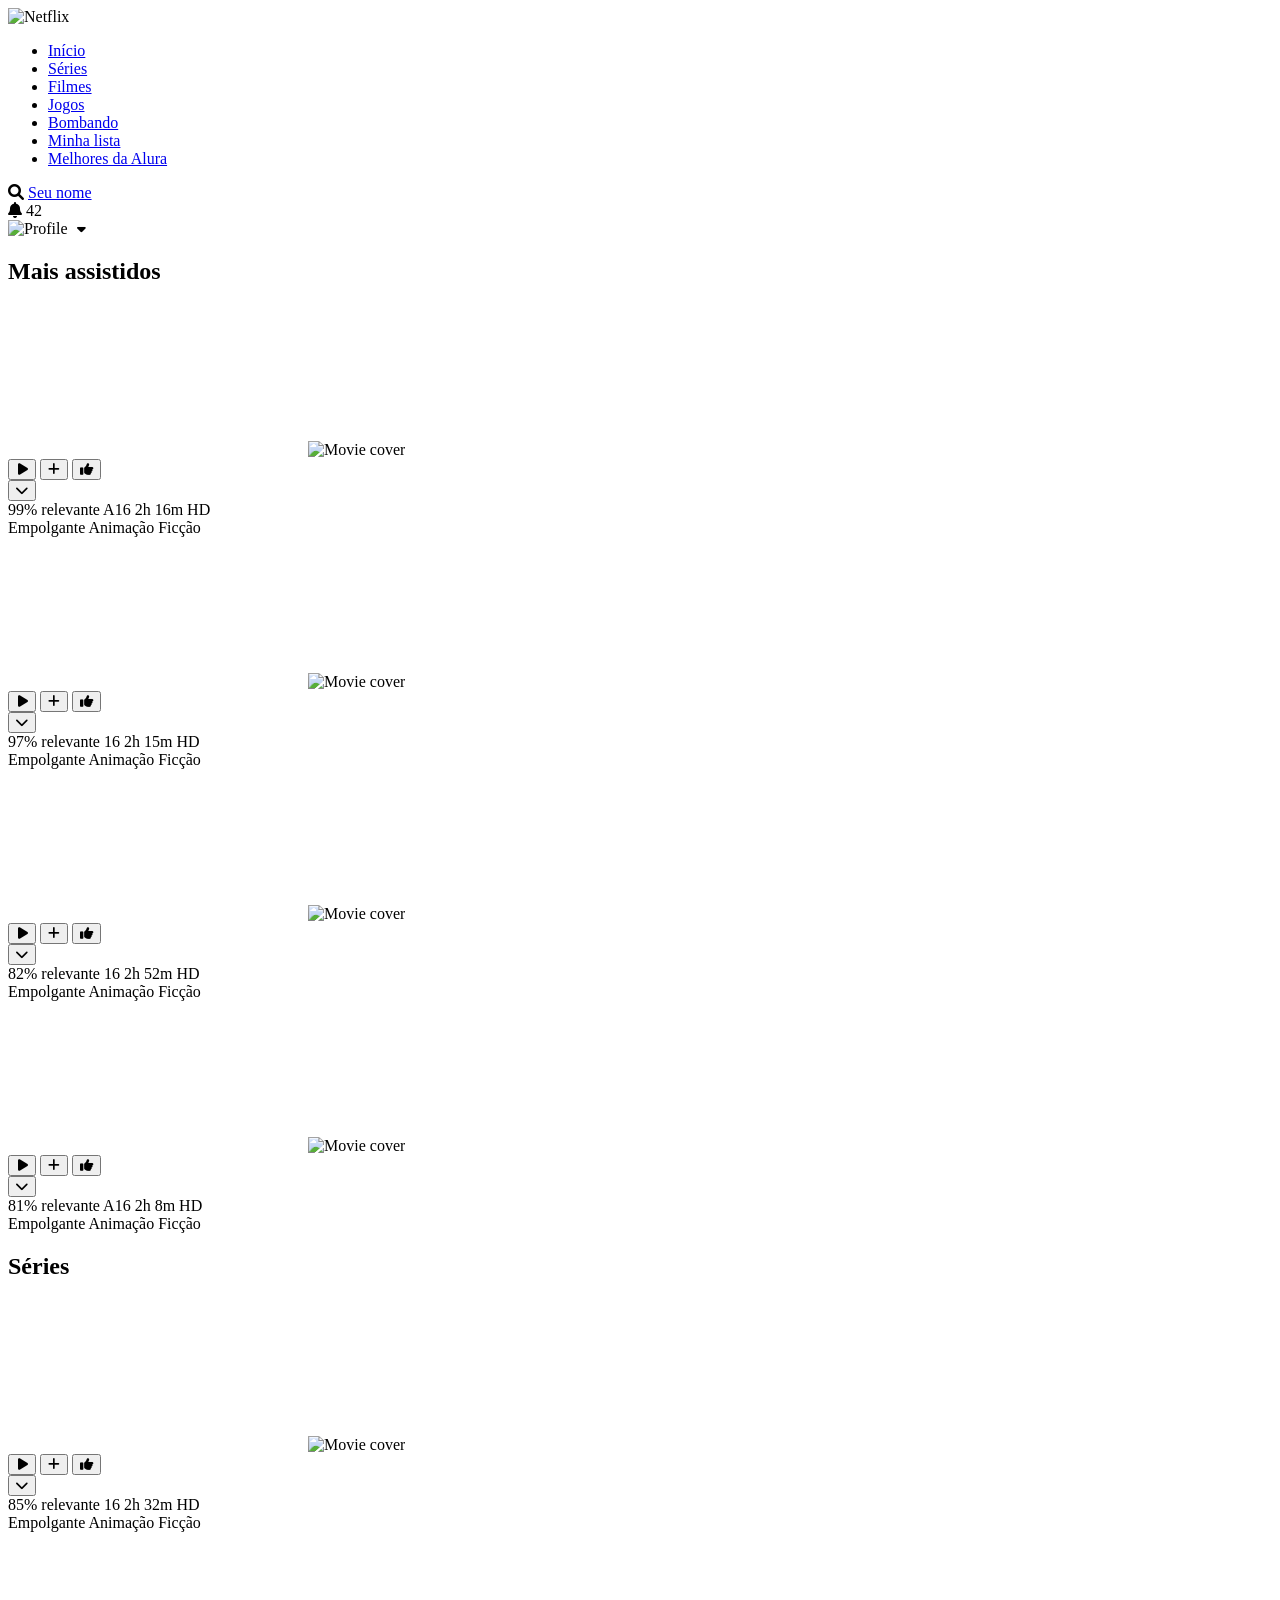
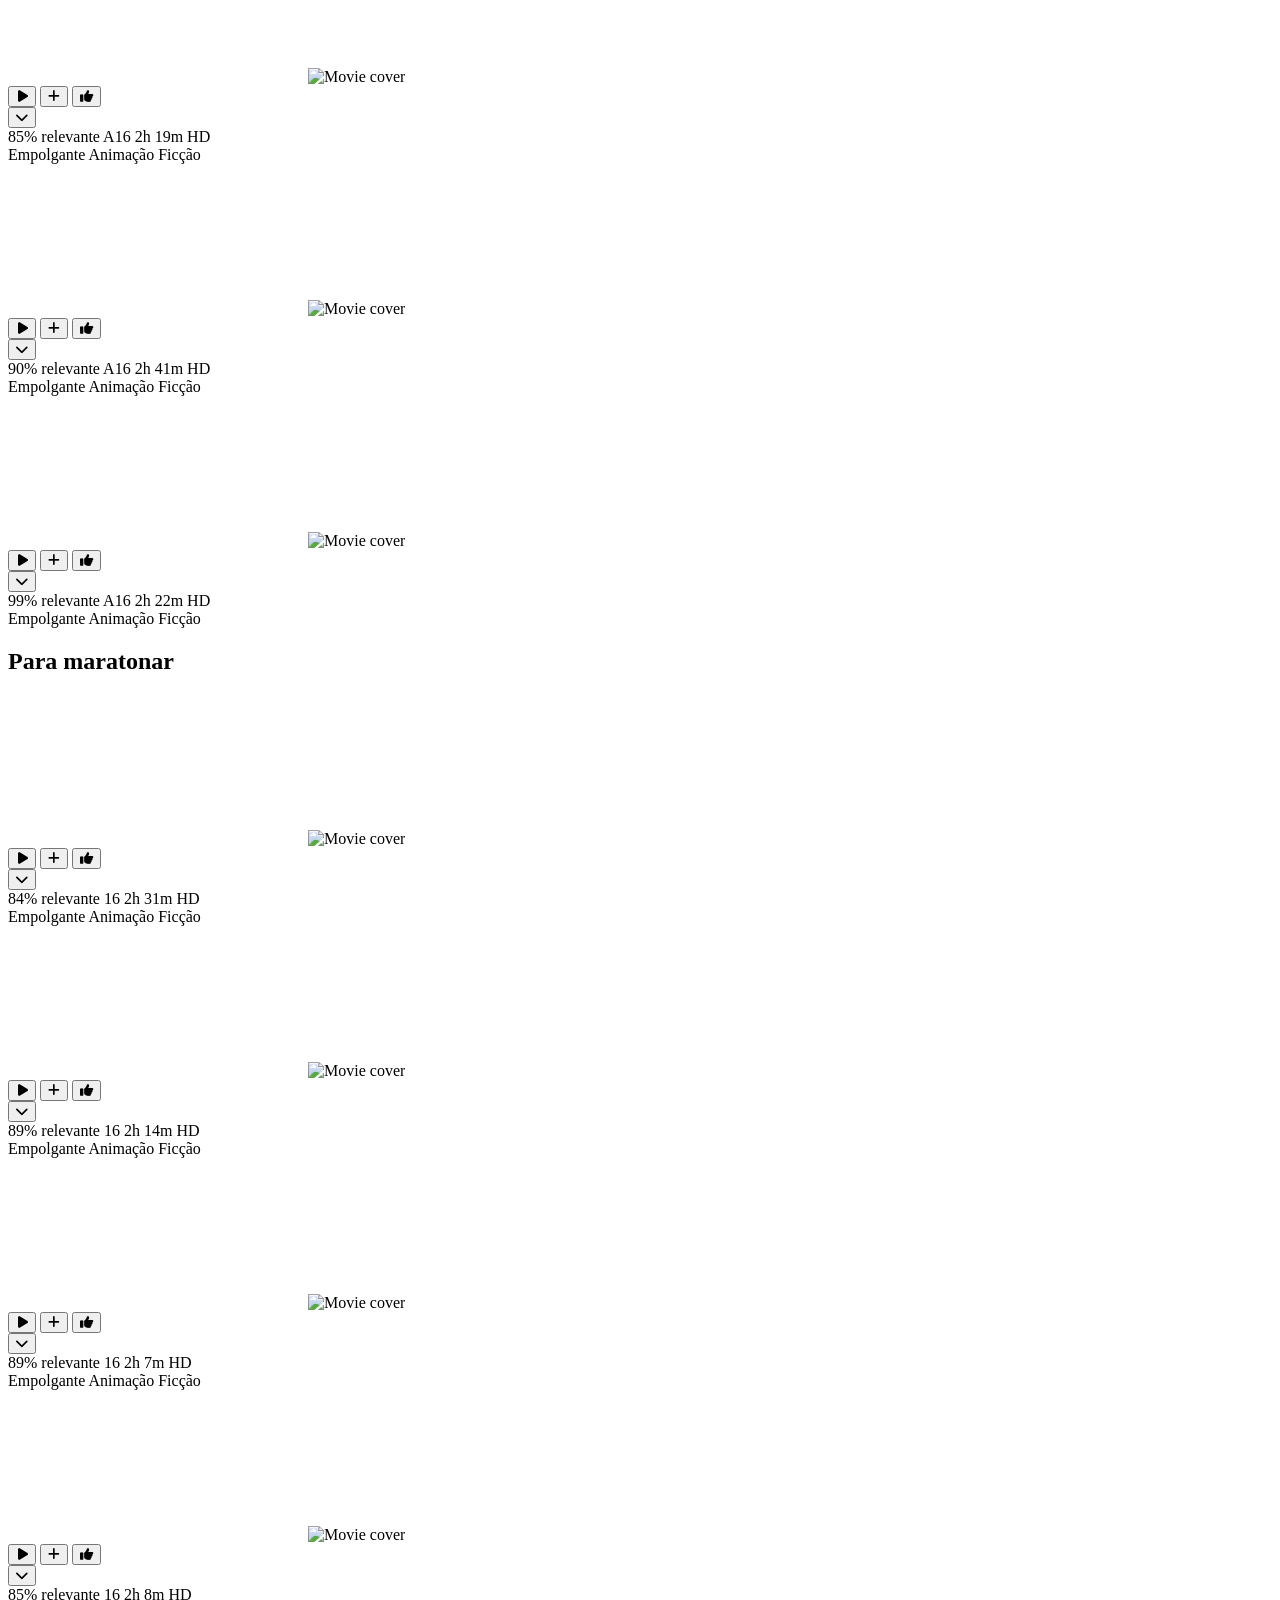
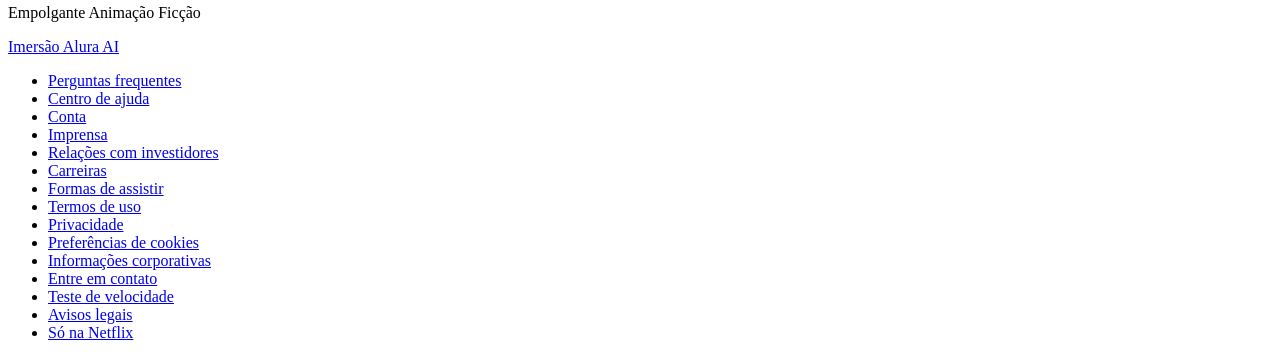
==== catalogo/catalogo.html @ 2f7b9928 "Add files via upload" ====
<!DOCTYPE html>
<html lang="pt-BR">

<head>
    <meta charset="UTF-8">
    <meta name="viewport" content="width=device-width, initial-scale=1.0">
    <title>Netflix Clone</title>
    <link rel="stylesheet" href="catalogo.css">
    <link href="https://cdnjs.cloudflare.com/ajax/libs/font-awesome/6.0.0/css/all.min.css" rel="stylesheet">
    <link href="https://fonts.googleapis.com/css2?family=Roboto:wght@300;400;500;700&display=swap" rel="stylesheet">
</head>

<body>
    <!-- Navbar -->
    <header class="navbar" id="navbar">
        <div class="navbar-left">
            <img class="logo" src="https://upload.wikimedia.org/wikipedia/commons/0/08/Netflix_2015_logo.svg"
                alt="Netflix">
            <nav>
                <ul class="nav-links">
                    <li><a href="https://www.alura.com.br/" class="active">Início</a></li>
                    <li><a href="https://www.alura.com.br/">Séries</a></li>
                    <li><a href="https://www.alura.com.br/">Filmes</a></li>
                    <li><a href="https://www.alura.com.br/">Jogos</a></li>
                    <li><a href="https://www.alura.com.br/">Bombando</a></li>
                    <li><a href="https://www.alura.com.br/">Minha lista</a></li>
                    <li><a href="https://www.alura.com.br/">Melhores da Alura</a></li>
                </ul>
            </nav>
        </div>
        <div class="navbar-right">
            <i class="fas fa-search icon"></i>
            <a href="../index.html" class="kids-link">Seu nome</a>
            <div class="nav-notification">
                <i class="fas fa-bell icon"></i>
                <span class="notification-badge">42</span>
            </div>
            <a href="../index.html" class="profile-menu" style="text-decoration: none; color: inherit;">
                <img class="profile-icon" src="https://upload.wikimedia.org/wikipedia/commons/0/0b/Netflix-avatar.png"
                    alt="Profile">
                <i class="fas fa-caret-down icon" style="font-size: 14px; margin-left: 5px;"></i>
            </a>
        </div>
    </header>

    <!-- Sliders Container -->
    <main class="sliders-container" id="main-content">
        <!-- Javascript will inject the rows here -->
    </main>

    <!-- Footer -->
    <footer>
        <div class="footer-content">
            <a href="https://www.alura.com.br/" target="_blank">
                <p>Imersão Alura AI</p>
            </a>
            <ul class="footer-links">
                <li><a href="https://www.alura.com.br/" target="_blank">Perguntas frequentes</a></li>
                <li><a href="https://www.alura.com.br/" target="_blank">Centro de ajuda</a></li>
                <li><a href="https://www.alura.com.br/" target="_blank">Conta</a></li>
                <li><a href="https://www.alura.com.br/" target="_blank">Imprensa</a></li>
                <li><a href="https://www.alura.com.br/" target="_blank">Relações com investidores</a></li>
                <li><a href="https://www.alura.com.br/" target="_blank">Carreiras</a></li>
                <li><a href="https://www.alura.com.br/" target="_blank">Formas de assistir</a></li>
                <li><a href="https://www.alura.com.br/" target="_blank">Termos de uso</a></li>
                <li><a href="https://www.alura.com.br/" target="_blank">Privacidade</a></li>
                <li><a href="https://www.alura.com.br/" target="_blank">Preferências de cookies</a></li>
                <li><a href="https://www.alura.com.br/" target="_blank">Informações corporativas</a></li>
                <li><a href="https://www.alura.com.br/" target="_blank">Entre em contato</a></li>
                <li><a href="https://www.alura.com.br/" target="_blank">Teste de velocidade</a></li>
                <li><a href="https://www.alura.com.br/" target="_blank">Avisos legais</a></li>
                <li><a href="https://www.alura.com.br/" target="_blank">Só na Netflix</a></li>
            </ul>
        </div>
    </footer>

    <script type="module" src="js/main.js"></script>
</body>

</html>
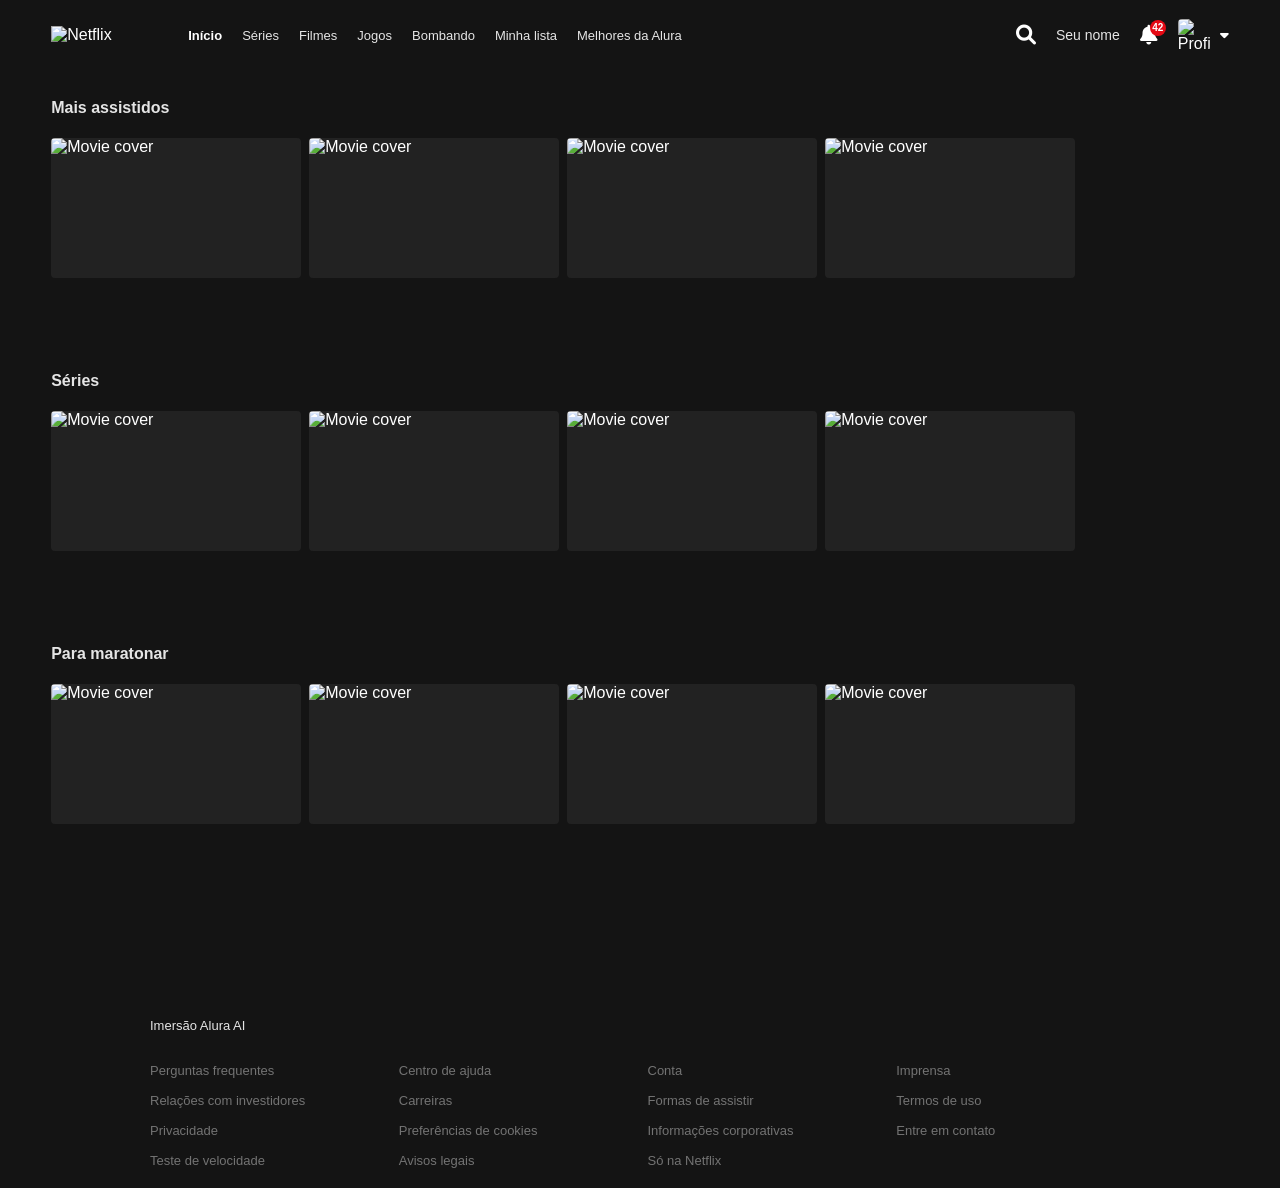
==== commit 3a75a657: "chore: remove unused links" ====
--- a/catalogo/catalogo.html
+++ b/catalogo/catalogo.html
@@ -18,13 +18,13 @@
                 alt="Netflix">
             <nav>
                 <ul class="nav-links">
-                    <li><a href="https://www.alura.com.br/" class="active">Início</a></li>
-                    <li><a href="https://www.alura.com.br/">Séries</a></li>
-                    <li><a href="https://www.alura.com.br/">Filmes</a></li>
-                    <li><a href="https://www.alura.com.br/">Jogos</a></li>
-                    <li><a href="https://www.alura.com.br/">Bombando</a></li>
-                    <li><a href="https://www.alura.com.br/">Minha lista</a></li>
-                    <li><a href="https://www.alura.com.br/">Melhores da Alura</a></li>
+                    <li><a href="" class="active">Início</a></li>
+                    <li><a href="">Séries</a></li>
+                    <li><a href="">Filmes</a></li>
+                    <li><a href="">Jogos</a></li>
+                    <li><a href="">Bombando</a></li>
+                    <li><a href="">Minha lista</a></li>
+                    <li><a href="">Melhores da Alura</a></li>
                 </ul>
             </nav>
         </div>
--- a/catalogo/catalogo.css
+++ b/catalogo/catalogo.css
@@ -0,0 +1,506 @@
+:root {
+    --netflix-red: #E50914;
+    --dark-bg: #141414;
+    --text-color: #ffffff;
+}
+
+* {
+    margin: 0;
+    padding: 0;
+    box-sizing: border-box;
+}
+
+body {
+    font-family: 'Roboto', 'Helvetica Neue', Helvetica, Arial, sans-serif;
+    background-color: var(--dark-bg);
+    color: var(--text-color);
+    overflow-x: hidden;
+}
+
+a {
+    text-decoration: none;
+    color: #e5e5e5;
+    transition: color 0.3s;
+}
+
+a:hover {
+    color: #b3b3b3;
+}
+
+/* Navbar */
+.navbar {
+    position: fixed;
+    top: 0;
+    width: 100%;
+    display: flex;
+    justify-content: space-between;
+    align-items: center;
+    padding: 0 4%;
+    height: 70px;
+    z-index: 1000;
+    background-color: var(--dark-bg);
+}
+
+.navbar-left,
+.navbar-right {
+    display: flex;
+    align-items: center;
+    gap: 20px;
+}
+
+.logo {
+    width: 92px;
+    margin-right: 25px;
+    cursor: pointer;
+}
+
+.nav-links {
+    list-style: none;
+    display: flex;
+    gap: 20px;
+    font-size: 13px;
+}
+
+.nav-links .active {
+    font-weight: bold;
+    color: white;
+}
+
+.icon {
+    font-size: 20px;
+    cursor: pointer;
+}
+
+.kids-link {
+    font-size: 14px;
+}
+
+.nav-notification {
+    position: relative;
+    cursor: pointer;
+}
+
+.notification-badge {
+    position: absolute;
+    top: -5px;
+    right: -8px;
+    background-color: var(--netflix-red);
+    color: white;
+    font-size: 10px;
+    font-weight: bold;
+    border-radius: 50%;
+    width: 16px;
+    height: 16px;
+    display: flex;
+    justify-content: center;
+    align-items: center;
+}
+
+.profile-menu {
+    display: flex;
+    align-items: center;
+    gap: 5px;
+    cursor: pointer;
+}
+
+.profile-icon {
+    width: 32px;
+    border-radius: 4px;
+    height: 32px;
+    object-fit: cover;
+
+}
+
+/* Sliders */
+.sliders-container {
+    padding: 0 4%;
+    padding-top: 100px;
+    /* Space for navbar */
+    position: relative;
+    z-index: 3;
+    padding-bottom: 100px;
+}
+
+.slider-section {
+    margin-bottom: 3.5vw;
+}
+
+.slider-header {
+    display: flex;
+    justify-content: space-between;
+    align-items: flex-end;
+    margin-bottom: 12px;
+}
+
+.slider-title {
+    font-size: 1.25vw;
+    font-weight: bold;
+    color: #e5e5e5;
+    line-height: 1.25vw;
+}
+
+.slider-indicators {
+    display: flex;
+    gap: 2px;
+    margin-bottom: 4px;
+}
+
+.slider-indicators div {
+    width: 12px;
+    height: 2px;
+    background-color: #4d4d4d;
+}
+
+.slider-indicators div.active {
+    background-color: #aaa;
+}
+
+.movie-row {
+    display: flex;
+    gap: 8px;
+    /* Small gap between movie cards */
+    overflow-x: visible;
+    /* Let the expanded cards paint outside this box vertically */
+    padding: 10px 4% 50px 4%;
+    /* Added bottom padding to hold the expanding modal */
+    margin: 0 -4%;
+    /* Pull edges back out so we don't double up padding from container */
+    scroll-behavior: smooth;
+    -ms-overflow-style: none;
+    scrollbar-width: none;
+}
+
+.movie-row::-webkit-scrollbar {
+    display: none;
+}
+
+.movie-card {
+    min-width: 250px;
+    width: 250px;
+    height: 140px;
+    background-color: #222;
+    border-radius: 4px;
+    cursor: pointer;
+    transition: transform 0.3s cubic-bezier(0.25, 0.46, 0.45, 0.94) 0s, border-radius 0.3s 0s, z-index 0s 0.3s, box-shadow 0.3s 0s;
+    position: relative;
+    z-index: 1;
+    transform-origin: center center;
+    /* Default origin */
+}
+
+/* Modifiers applied by JavaScript to prevent edge clipping */
+.movie-card.origin-left {
+    transform-origin: left center;
+}
+
+.movie-card.origin-right {
+    transform-origin: right center;
+}
+
+.movie-card:hover {
+    transform: scale(1.6) translateY(-5%);
+    /* Reduced vertical translation since container has more padding */
+    z-index: 99;
+    border-radius: 6px;
+    box-shadow: 0 10px 40px rgba(0, 0, 0, 0.9);
+    transition: transform 0.3s cubic-bezier(0.25, 0.46, 0.45, 0.94) 0.6s, border-radius 0.3s 0.6s, box-shadow 0.3s 0.6s, z-index 0s 0s;
+}
+
+.movie-card img {
+    position: absolute;
+    top: 0;
+    left: 0;
+    width: 100%;
+    height: 100%;
+    object-fit: cover;
+    border-radius: 4px;
+    transition: opacity 0.3s ease, border-radius 0.3s;
+    z-index: 2;
+}
+
+.movie-card iframe {
+    position: absolute;
+    top: 0;
+    left: 0;
+    width: 100%;
+    height: 100%;
+    opacity: 0;
+    border-radius: 4px;
+    transition: opacity 0.3s ease, border-radius 0.3s;
+    pointer-events: none;
+    z-index: 1;
+}
+
+.movie-card iframe.playing {
+    opacity: 1;
+    z-index: 3;
+    border-radius: 6px 6px 0 0;
+}
+
+.movie-card:hover img {
+    border-radius: 6px 6px 0 0;
+    transition: border-radius 0s 0.6s;
+}
+
+.movie-card img.playing-video {
+    opacity: 0;
+}
+
+/* Card Details Modal */
+.card-details {
+    position: absolute;
+    top: 100%;
+    left: 0;
+    width: 100%;
+    background-color: #181818;
+    border-bottom-left-radius: 6px;
+    border-bottom-right-radius: 6px;
+    padding: 18px 16px;
+    opacity: 0;
+    visibility: hidden;
+    transition: opacity 0.3s 0s, visibility 0.3s 0s;
+    box-shadow: 0 15px 30px rgba(0, 0, 0, 0.9);
+    display: flex;
+    flex-direction: column;
+    gap: 12px;
+    z-index: 2;
+    cursor: default;
+}
+
+.movie-card:hover .card-details {
+    opacity: 1;
+    visibility: visible;
+    transition: opacity 0.2s 0.6s, visibility 0s 0.6s;
+}
+
+.details-buttons {
+    display: flex;
+    justify-content: space-between;
+    align-items: center;
+}
+
+.left-buttons,
+.right-buttons {
+    display: flex;
+    gap: 8px;
+}
+
+.btn-icon {
+    width: 32px;
+    height: 32px;
+    border-radius: 50%;
+    background-color: #2b2b2b;
+    border: 1px solid rgba(255, 255, 255, 0.5);
+    color: white;
+    display: flex;
+    justify-content: center;
+    align-items: center;
+    cursor: pointer;
+    font-size: 14px;
+    transition: border-color 0.2s, background-color 0.2s;
+}
+
+.btn-icon:hover {
+    border-color: white;
+    background-color: rgba(255, 255, 255, 0.2);
+}
+
+.btn-play-icon {
+    background-color: white;
+    color: black;
+    border: none;
+}
+
+.btn-play-icon:hover {
+    background-color: #e6e6e6;
+}
+
+.btn-play-icon i {
+    margin-left: 2px;
+}
+
+.details-info {
+    display: flex;
+    align-items: center;
+    gap: 8px;
+    font-size: 11px;
+    font-weight: bold;
+}
+
+.match-score {
+    color: #46d369;
+}
+
+.age-badge {
+    background-color: transparent;
+    border: 1px solid rgba(255, 255, 255, 0.4);
+    color: white;
+    padding: 1px 3px;
+    border-radius: 2px;
+    font-family: Arial, sans-serif;
+}
+
+.age-badge.red-accent {
+    background-color: #d32f2f;
+    border: none;
+    font-weight: bold;
+}
+
+.resolution {
+    border: 1px solid rgba(255, 255, 255, 0.4);
+    padding: 1px 3px;
+    border-radius: 2px;
+    color: rgba(255, 255, 255, 0.9);
+}
+
+.duration {
+    color: rgba(255, 255, 255, 0.9);
+}
+
+.details-tags {
+    display: flex;
+    gap: 6px;
+    font-size: 11px;
+    color: rgba(255, 255, 255, 0.9);
+    margin-top: 4px;
+}
+
+.details-tags span:not(:last-child)::after {
+    content: "•";
+    color: #666;
+    margin-left: 6px;
+}
+
+/* Badges */
+.badge-top10 {
+    position: absolute;
+    top: 0;
+    right: 0;
+    width: 22px;
+    height: 28px;
+    background-color: var(--netflix-red);
+    color: white;
+    display: flex;
+    flex-direction: column;
+    justify-content: center;
+    align-items: center;
+    font-weight: bold;
+    z-index: 4;
+    border-bottom-left-radius: 2px;
+    box-shadow: -2px 2px 4px rgba(0, 0, 0, 0.5);
+    font-family: 'Helvetica Neue', Helvetica, Arial, sans-serif;
+}
+
+.badge-top10 span.top {
+    font-size: 7px;
+    letter-spacing: 0.5px;
+    line-height: 8px;
+}
+
+.badge-top10 span.number {
+    font-size: 13px;
+    line-height: 13px;
+}
+
+.badge-bottom {
+    position: absolute;
+    bottom: 8px;
+    left: 50%;
+    transform: translateX(-50%);
+    padding: 2px 4px;
+    font-size: 10px;
+    font-weight: bold;
+    border-radius: 2px;
+    z-index: 4;
+    white-space: nowrap;
+    text-transform: uppercase;
+}
+
+.movie-card.has-progress .badge-bottom {
+    bottom: 12px;
+}
+
+.badge-bottom.red {
+    background-color: var(--netflix-red);
+    color: white;
+}
+
+.badge-bottom.white {
+    background-color: white;
+    color: black;
+}
+
+/* Progress bar */
+.progress-bar-container {
+    position: absolute;
+    bottom: 0;
+    left: 0;
+    width: 100%;
+    height: 4px;
+    background-color: rgba(100, 100, 100, 0.7);
+    z-index: 5;
+    border-bottom-left-radius: 4px;
+    border-bottom-right-radius: 4px;
+}
+
+.progress-value {
+    height: 100%;
+    background-color: var(--netflix-red);
+    border-bottom-left-radius: 4px;
+}
+
+/* Mobile adjustments */
+@media (max-width: 768px) {
+    .nav-links {
+        display: none;
+    }
+
+    .movie-card {
+        min-width: 200px;
+        width: 200px;
+        height: 112px;
+    }
+
+    .slider-title {
+        font-size: 4vw;
+        line-height: 4.5vw;
+    }
+}
+
+/* Footer */
+footer {
+    padding: 0 4%;
+    color: #737373;
+    font-size: 13px;
+    margin-bottom: 20px;
+}
+
+.footer-content {
+    max-width: 980px;
+    margin: 0 auto;
+}
+
+.footer-content p {
+    margin-bottom: 30px;
+}
+
+.footer-links {
+    list-style: none;
+    display: grid;
+    grid-template-columns: repeat(4, 1fr);
+    grid-gap: 15px;
+}
+
+.footer-links a {
+    color: #737373;
+}
+
+.footer-links a:hover {
+    text-decoration: underline;
+}
+
+@media (max-width: 768px) {
+    .footer-links {
+        grid-template-columns: repeat(2, 1fr);
+    }
+}
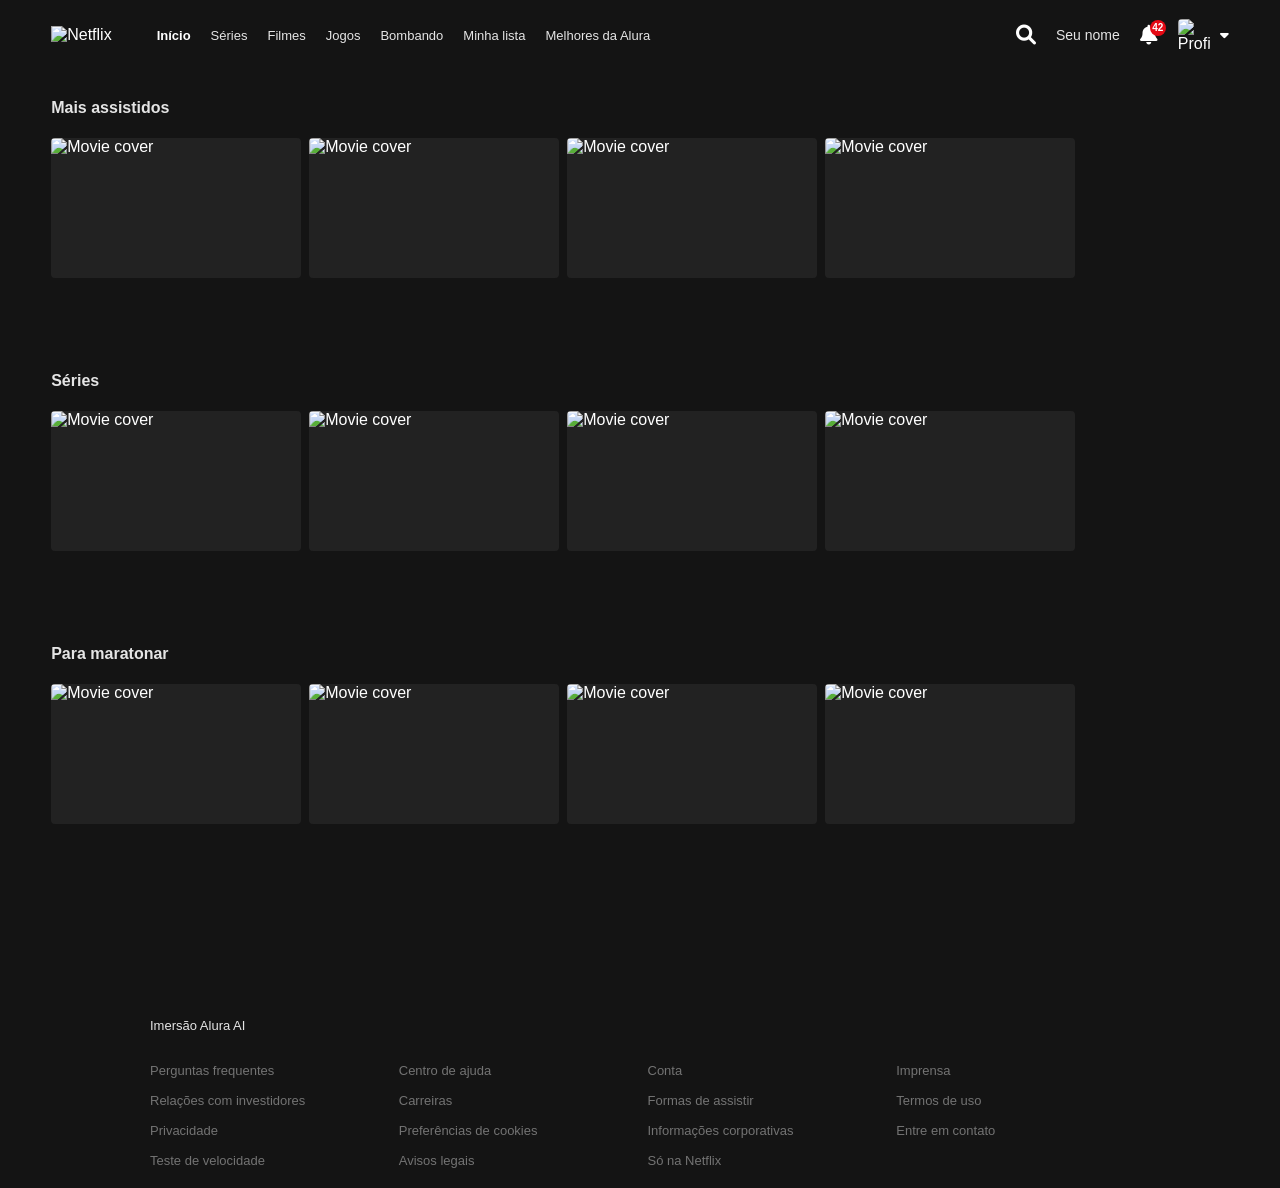
==== commit 0be1ea31: "add readme" ====
--- a/catalogo/catalogo.html
+++ b/catalogo/catalogo.html
@@ -14,8 +14,11 @@
     <!-- Navbar -->
     <header class="navbar" id="navbar">
         <div class="navbar-left">
-            <img class="logo" src="https://upload.wikimedia.org/wikipedia/commons/0/08/Netflix_2015_logo.svg"
-                alt="Netflix">
+
+            <a href="../index.html" style="text-decoration: none; color: inherit;">
+                <img class="logo" src="https://upload.wikimedia.org/wikipedia/commons/0/08/Netflix_2015_logo.svg" alt="Netflix"> 
+            </a>
+        
             <nav>
                 <ul class="nav-links">
                     <li><a href="" class="active">Início</a></li>
@@ -55,21 +58,21 @@
                 <p>Imersão Alura AI</p>
             </a>
             <ul class="footer-links">
-                <li><a href="https://www.alura.com.br/" target="_blank">Perguntas frequentes</a></li>
-                <li><a href="https://www.alura.com.br/" target="_blank">Centro de ajuda</a></li>
-                <li><a href="https://www.alura.com.br/" target="_blank">Conta</a></li>
-                <li><a href="https://www.alura.com.br/" target="_blank">Imprensa</a></li>
-                <li><a href="https://www.alura.com.br/" target="_blank">Relações com investidores</a></li>
-                <li><a href="https://www.alura.com.br/" target="_blank">Carreiras</a></li>
-                <li><a href="https://www.alura.com.br/" target="_blank">Formas de assistir</a></li>
-                <li><a href="https://www.alura.com.br/" target="_blank">Termos de uso</a></li>
-                <li><a href="https://www.alura.com.br/" target="_blank">Privacidade</a></li>
-                <li><a href="https://www.alura.com.br/" target="_blank">Preferências de cookies</a></li>
-                <li><a href="https://www.alura.com.br/" target="_blank">Informações corporativas</a></li>
-                <li><a href="https://www.alura.com.br/" target="_blank">Entre em contato</a></li>
-                <li><a href="https://www.alura.com.br/" target="_blank">Teste de velocidade</a></li>
-                <li><a href="https://www.alura.com.br/" target="_blank">Avisos legais</a></li>
-                <li><a href="https://www.alura.com.br/" target="_blank">Só na Netflix</a></li>
+                <li><a href="" target="_blank">Perguntas frequentes</a></li>
+                <li><a href="" target="_blank">Centro de ajuda</a></li>
+                <li><a href="" target="_blank">Conta</a></li>
+                <li><a href="" target="_blank">Imprensa</a></li>
+                <li><a href="" target="_blank">Relações com investidores</a></li>
+                <li><a href="" target="_blank">Carreiras</a></li>
+                <li><a href="" target="_blank">Formas de assistir</a></li>
+                <li><a href="" target="_blank">Termos de uso</a></li>
+                <li><a href="" target="_blank">Privacidade</a></li>
+                <li><a href="" target="_blank">Preferências de cookies</a></li>
+                <li><a href="" target="_blank">Informações corporativas</a></li>
+                <li><a href="" target="_blank">Entre em contato</a></li>
+                <li><a href="" target="_blank">Teste de velocidade</a></li>
+                <li><a href="" target="_blank">Avisos legais</a></li>
+                <li><a href="" target="_blank">Só na Netflix</a></li>
             </ul>
         </div>
     </footer>
